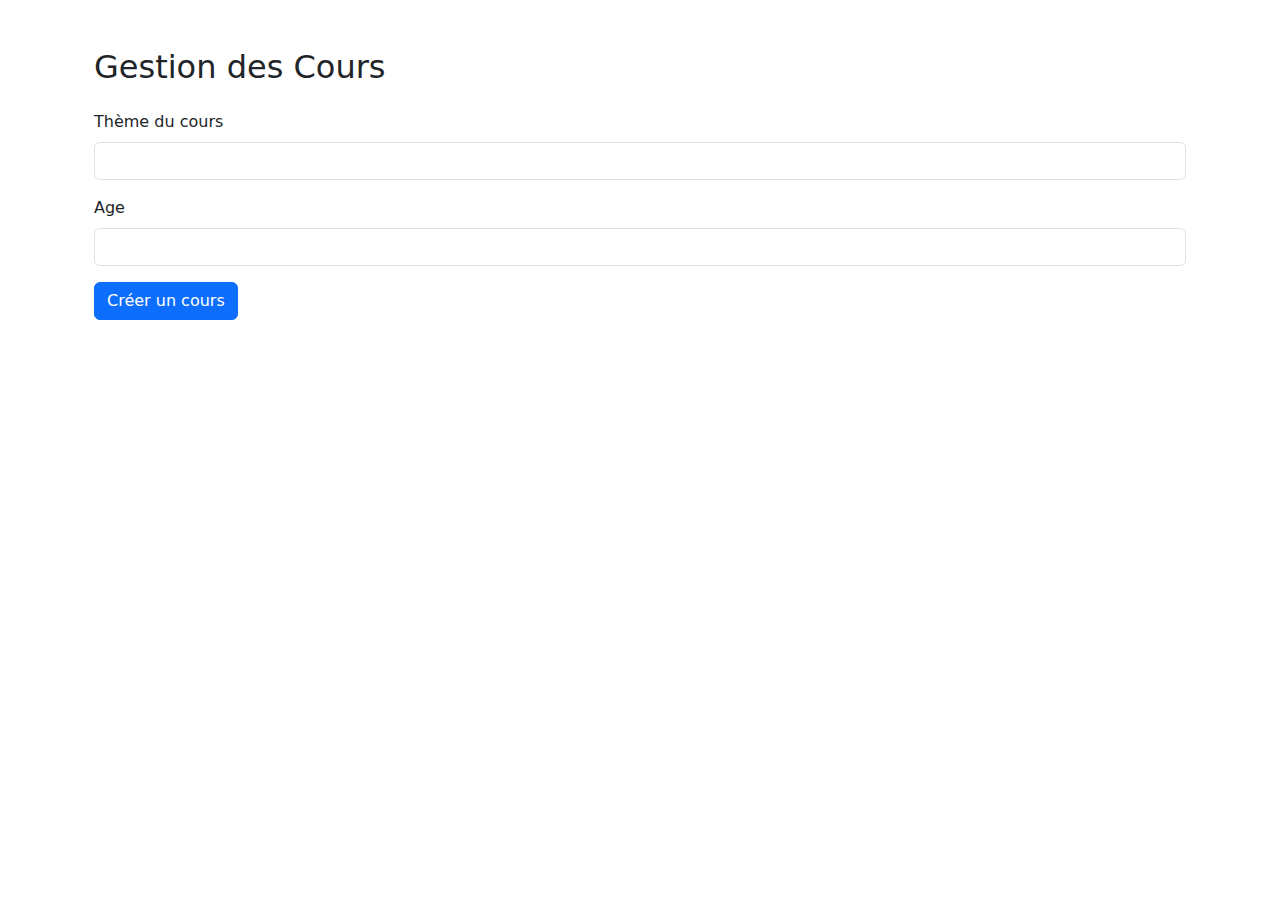
==== src/screens/cours/index.html @ 02981d59 "implémnentation  du formulaire de création de cours" ====
<!DOCTYPE html>
<html lang="en">
  <head>
    <meta charset="UTF-8" />
    <meta name="viewport" content="width=device-width, initial-scale=1.0" />
    <title>Ensitech | Cours</title>
    <link rel="icon" href="../../../assets/logo.png" />
    <link
      href="https://cdn.jsdelivr.net/npm/bootstrap@5.3.3/dist/css/bootstrap.min.css"
      rel="stylesheet"
      integrity="sha384-QWTKZyjpPEjISv5WaRU9OFeRpok6YctnYmDr5pNlyT2bRjXh0JMhjY6hW+ALEwIH"
      crossorigin="anonymous"
    />
    <link
      rel="stylesheet"
      href="https://cdnjs.cloudflare.com/ajax/libs/font-awesome/6.0.0-beta3/css/all.min.css"
    />
    <link rel="stylesheet" href="../../../css/style.css" />
  </head>
  <body>
    <main class="container mt-5 main" id="main">
      <!-- <div class="col-md-9 ms-sm-auto col-lg-10 px-md-4 mt-5"> -->
      <div class="container">
        <h2 class="mb-4">Gestion des Cours</h2>
        <!-- Formulaire chargé dynamiquement-->
        <div id="formContainer">
         
        </div>
        <!-- tableau chargé dynamiquement-->
        <div id="tableContainer">
         
        </div>
      </div>
    </main>
    <script
      src="https://cdn.jsdelivr.net/npm/bootstrap@5.3.3/dist/js/bootstrap.bundle.min.js"
      integrity="sha384-YvpcrYf0tY3lHB60NNkmXc5s9fDVZLESaAA55NDzOxhy9GkcIdslK1eN7N6jIeHz"
      crossorigin="anonymous"
    ></script>

    <script>
      const PATH = {
        cssFile: "../../components/menu/css/menu.css",
        homePage: "../home/index.html",
        coursPage: "index.html",
        etudiantPage: "../etudiant/index.html",
        enseignantPage: "../enseignant/index.html",
        logo: "../../../assets/logo.png",
        avatar: "../../../assets/avatar.jpg",
      };

      document.addEventListener("DOMContentLoaded", function () {
        loadMenu(PATH);
      });
    </script>
    <script src="../../components/menu/js/menu.js"></script>
    <script src="../../../js/signout.js"></script>
    <script type="module" src="js/coursScript.js"></script>
  </body>
</html>
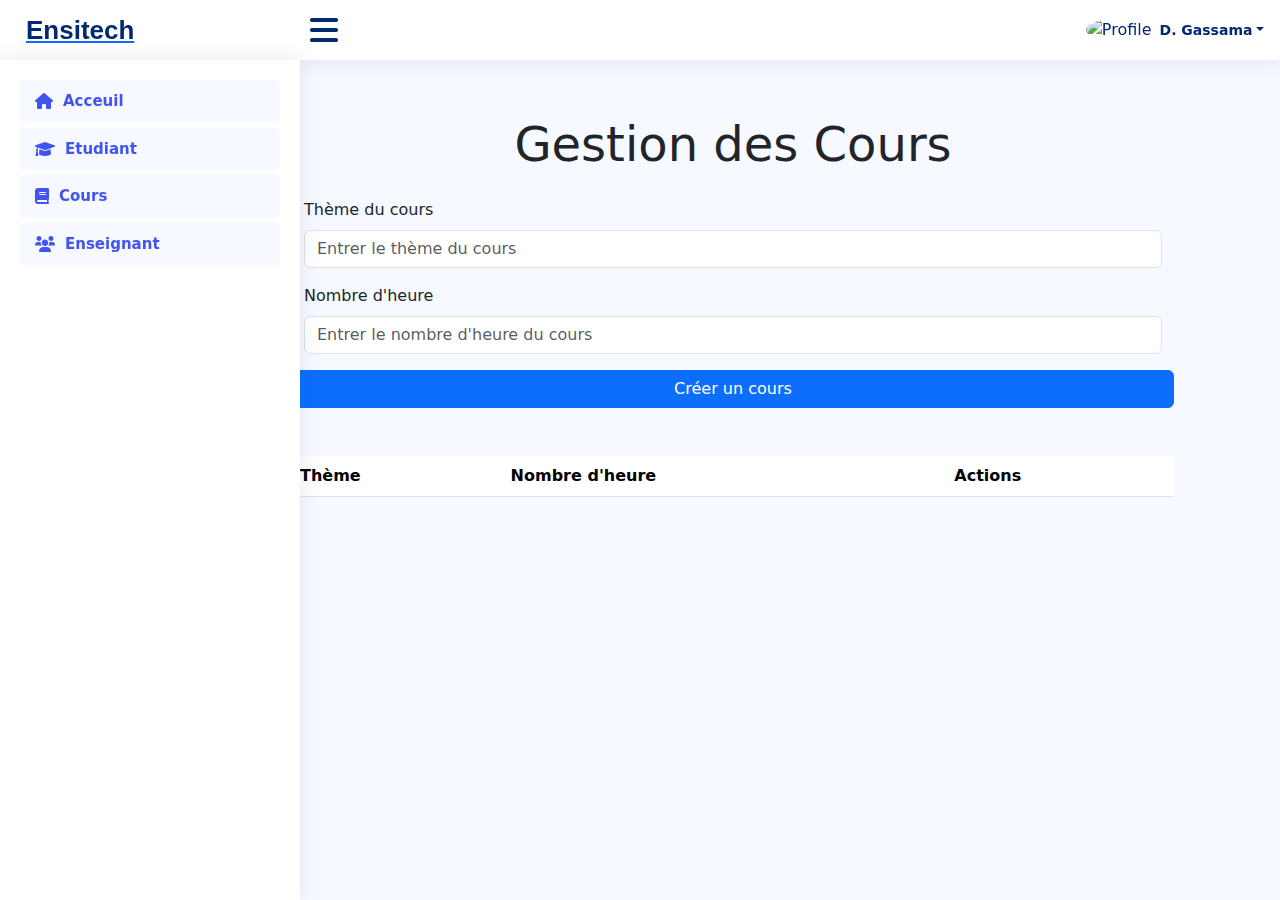
==== commit 621b332c: "amélioration  du formulaire de création de cours" ====
--- a/src/screens/cours/index.html
+++ b/src/screens/cours/index.html
@@ -1,5 +1,5 @@
 <!DOCTYPE html>
-<html lang="en">
+<html lang="fr">
   <head>
     <meta charset="UTF-8" />
     <meta name="viewport" content="width=device-width, initial-scale=1.0" />
@@ -16,12 +16,14 @@
       href="https://cdnjs.cloudflare.com/ajax/libs/font-awesome/6.0.0-beta3/css/all.min.css"
     />
     <link rel="stylesheet" href="../../../css/style.css" />
+    <link rel="stylesheet" href="./css/coursStyle.css" />
   </head>
-  <body>
-    <main class="container mt-5 main" id="main">
-      <!-- <div class="col-md-9 ms-sm-auto col-lg-10 px-md-4 mt-5"> -->
-      <div class="container">
-        <h2 class="mb-4">Gestion des Cours</h2>
+  <body class="">
+    <main class="container mt-5 mains" id="mains">
+      <div class="col-md-9 ms-sm-auto col-lg-10 px-md-4 mt-5">
+      <div class="text-center">
+        <h1 class="display-5 mb-4">Gestion des Cours</h1>
+      </div>
         <!-- Formulaire chargé dynamiquement-->
         <div id="formContainer">
          
--- a/css/style.css
+++ b/css/style.css
@@ -0,0 +1,34 @@
+
+  body {
+    margin: 0;
+    padding: 0;
+    overflow-x: hidden; /* Prevents horizontal scrolling */
+    background: #f6f9ff;
+  }
+
+  .main-container {
+    max-width: 100%;
+    margin: 0 auto; /* Centers the content */
+    padding: 10px; /* Adjust padding as needed */
+    box-sizing: border-box; /* Ensures padding doesn't affect the width */
+  }
+main {
+    margin-top: 60px;
+    padding: 20px 30px;
+    transition: all 0.3s;
+    /* background-color: blue; */
+  }
+  @media (max-width: 1199px) {
+    #main {
+      padding: 20px;
+    }
+  }
+  
+  /*------- Footer -------*/
+  @media (min-width: 1200px) {
+
+    #main,
+    #footer {
+      margin-left: 300px;
+    }
+  }--- a/src/screens/cours/css/coursStyle.css
+++ b/src/screens/cours/css/coursStyle.css
@@ -0,0 +1,15 @@
+h2 {
+    color: #343a40;
+  }
+  
+  #studentTable th {
+    cursor: pointer;
+  }
+  
+  #studentTable tbody tr {
+    transition: background-color 0.3s;
+  }
+  
+  #studentTable tbody tr:hover {
+    background-color: #f1f1f1;
+  }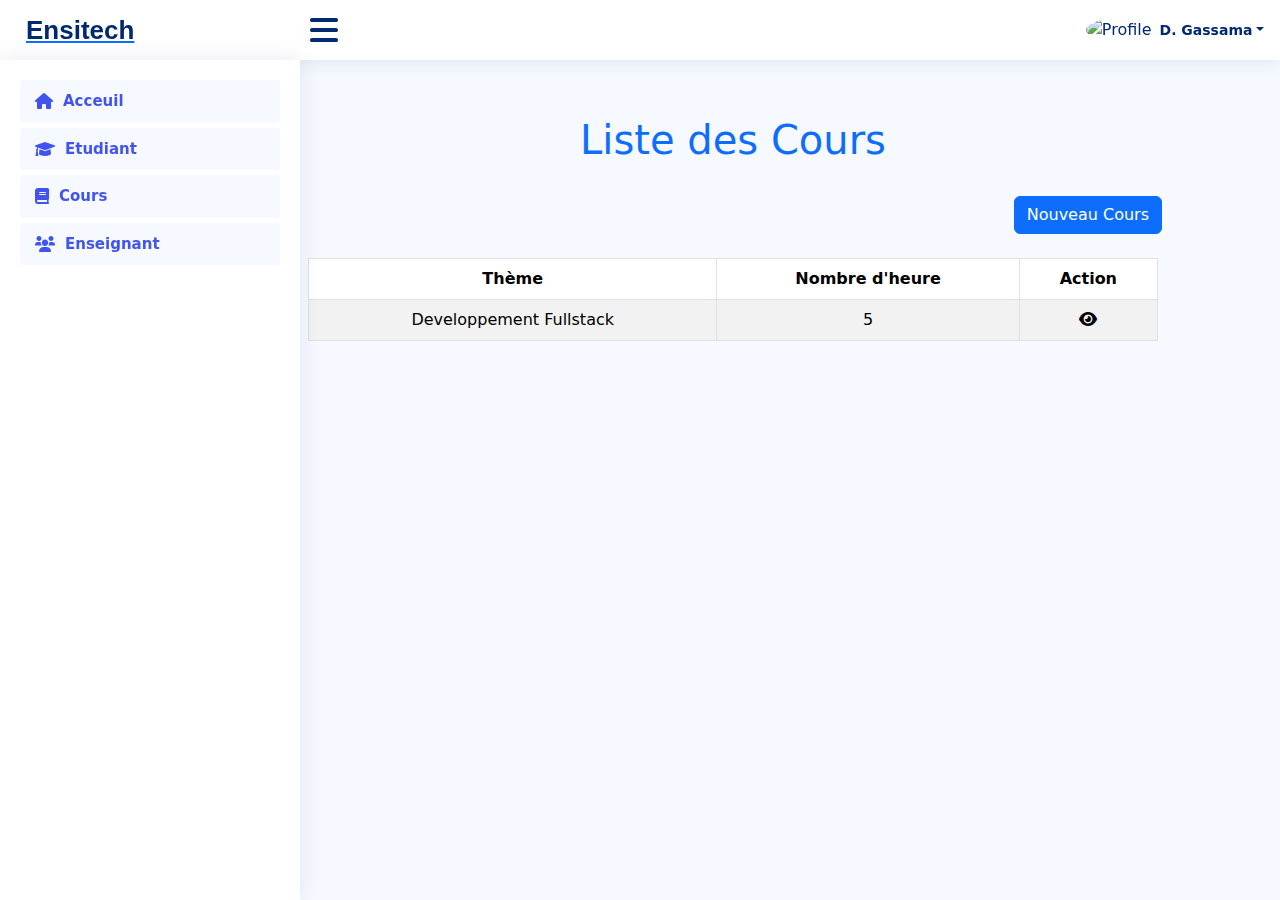
==== commit 787a267c: "Merge pull request #3 from wardabk/dev-module-cours" ====
--- a/src/screens/cours/index.html
+++ b/src/screens/cours/index.html
@@ -13,25 +13,246 @@
     />
     <link
       rel="stylesheet"
+      href="https://cdn.jsdelivr.net/npm/bootstrap-icons@1.10.5/font/bootstrap-icons.css"
+    />
+    <link
+      rel="stylesheet"
       href="https://cdnjs.cloudflare.com/ajax/libs/font-awesome/6.0.0-beta3/css/all.min.css"
     />
     <link rel="stylesheet" href="../../../css/style.css" />
+    <link rel="stylesheet" href="../../../css/table.css" />
     <link rel="stylesheet" href="./css/coursStyle.css" />
   </head>
   <body class="">
-    <main class="container mt-5 mains" id="mains">
-      <div class="col-md-9 ms-sm-auto col-lg-10 px-md-4 mt-5">
-      <div class="text-center">
-        <h1 class="display-5 mb-4">Gestion des Cours</h1>
-      </div>
+    <main class="container mt-5 " id="mains">
+      <div class="col-md-9 ms-sm-auto col-lg-10 px-md-4 mt-5 screenContainer">
+        <div class="text-center">
+          <h1 class="font-weight-bold text-primary">Liste des Cours</h1>
+        </div>
         <!-- Formulaire chargé dynamiquement-->
-        <div id="formContainer">
+        <!-- <div id="formContainer">
          
+        </div> -->
+        <!-- tableau chargé dynamiquement-->
+        <!-- <div id="tableContainer">
+         
+        </div> -->
+        <!--Tableau-->
+        <section class="p-3">
+          <div class="row">
+            <div class="col-12s p-2 d-flex  justify-content-end">
+              <button
+                class="btn btn-primary newUser"
+                data-bs-toggle="modal"
+                data-bs-target="#coursFormContainer"
+              >
+                Nouveau Cours
+                <!-- <i class="bi bi-people"></i> -->
+              </button>
+            </div>
+          </div>
+          <!--Tableau-->
+          <div class="row">
+            <div class="col-12">
+              <table
+                class="table table-striped table-hover mt-3 text-center table-bordered"
+              >
+                <thead>
+                  <tr>
+                    <th>Thème</th>
+                    <th>Nombre d'heure</th>
+                    <!-- <th>Enseignant</th> -->
+                    <th>Action</th>
+                  </tr>
+                </thead>
+
+                <tbody id="coursList">
+                  <tr>
+                    <td>Developpement Fullstack</td>
+                    <td>5</td>
+                    <!-- <td>C</td> -->
+                    <td>
+                      <i class="fa-solid fa-eye detail"></i>
+                      <!-- <a href="#" class="btn btn-success btn-sm detail"><i class="fa-solid fa-eye"></i></a> -->
+                      <!-- <a href="#" class="btn btn-warning btn-sm edit">Modifier</a>
+                      <a href="#" class="btn btn-danger btn-sm delete">Supprimer</a> -->
+                    </td>
+                  </tr>
+                </tbody>
+              </table>
+            </div>
+          </div>
+        </section>
+        <!--Formulaire Creation-->
+        <div class="modal fade" id="coursFormContainer">
+          <div class="modal-dialog modal-dialog-centered modal-lg">
+            <div class="modal-content">
+              <div class="modal-header">
+                <h4 class="modal-title" id="modal-title"></h4>
+                <button
+                  type="button"
+                  class="btn-close"
+                  data-bs-dismiss="modal"
+                  aria-label="Close"
+                ></button>
+              </div>
+
+              <div class="modal-body ">
+                <form action="#" id="coursForm">
+                  <div
+                    class="row w-100 px-2 justify-content-center align-content-center"
+                  >
+                    <div class="col-12 col-lg-6 text-center">
+                     
+                        <img
+                          src="../../../assets/logo1.png"
+                          alt=""
+                          width="200"
+                          height="200"
+                          class="img-fluid rounded"
+                        />
+                     
+                    </div>
+
+                    <div class="col-12 col-lg-6 inputField">
+                      <div class="col 10 mb-3">
+                        <label for="theme" class="form-label"
+                          >Thème du cours</label
+                        >
+                        <input
+                          type="text"
+                          class="form-control"
+                          id="theme"
+                          required
+                          placeholder="Entrer le thème du cours"
+                        />
+                      </div>
+                      <div class="mb-3">
+                        <label for="nbreHeure" class="form-label"
+                          >Nombre d'heure</label
+                        >
+                        <input
+                          type="number"
+                          class="form-control"
+                          id="nbreHeure"
+                          required
+                          placeholder="Entrer le nombre d'heure du cours"
+                        />
+                      </div>
+                    </div>
+
+                    <!-- <div class="inputField">
+                    <div>
+                      <label for="theme">Thème</label>
+                      <input type="text" name="" id="theme" required />
+                    </div>
+                    <div>
+                      <label for="nbreHeure">Nombre d'heure</label>
+                      <input type="number" name="" id="nbreHeure" required />
+                    </div>
+                  </div> -->
+                  </div>
+                </form>
+              </div>
+              <div class="modal-footer">
+                <!-- <button
+                  type="button"
+                  class="btn btn-secondary"
+                  data-bs-dismiss="modal"
+                >
+                  Fermer
+                </button> -->
+                <button
+                  type="submit"
+                  form="coursForm"
+                  class="btn btn-success submit"
+                  id="saveButton"
+                  style="display: none;"
+                >
+                  Ajouter
+                </button>
+                <button
+      
+                  class="btn btn-warning submit"
+                  id="editButton"
+                  style="display: none;"
+                >
+                  Modifier
+                </button>
+                <button
+                  class="btn btn-danger submit"
+                  id="deleteButton"
+                  style="display: none;"
+                >
+                  Supprimer
+                </button>
+              </div>
+            </div>
+          </div>
         </div>
-        <!-- tableau chargé dynamiquement-->
-        <div id="tableContainer">
-         
-        </div>
+
+        <!--Formulaire Détail-->
+        <!--Read Data Modal-->
+        <!-- <div class="modal fade" id="readData">
+          <div class="modal-dialog modal-dialog-centered modal-lg">
+            <div class="modal-content">
+              <div class="modal-header">
+                <h4 class="modal-title">Informations du Cours</h4>
+                <button
+                  type="button"
+                  class="btn-close"
+                  data-bs-dismiss="modal"
+                  aria-label="Close"
+                ></button>
+              </div>
+
+              <div class="modal-body">
+                <form action="#" id="myForm">
+                  <div
+                  class="row w-100 px-2 justify-content-center align-content-center"
+                >
+                  <div class="col-12 col-lg-6 text-center">
+                   
+                      <img
+                        src="../../../assets/logo1.png"
+                        alt=""
+                        width="200"
+                        height="200"
+                        class="img-fluid rounded"
+                      />
+                   
+                  </div>
+
+                  <div class="col-12 col-lg-6 inputField">
+                    <div class="col 10 mb-3">
+                      <label for="theme" class="form-label"
+                        >Thème du cours</label
+                      >
+                      <input
+                        type="text"
+                        class="form-control"
+                        name="" id="showTheme" disable
+                      />
+                    </div>
+                    <div class="mb-3">
+                      <label for="nbreHeure" class="form-label"
+                        >Nombre d'heure</label
+                      >
+                      <input
+                        type="number"
+                        class="form-control"
+                        name=""
+                        id="showNbreHeure"
+                        disabled
+                      />
+                    </div>
+                  </div>
+                </div>
+                </form>
+              </div>
+            </div>
+          </div>
+        </div> -->
       </div>
     </main>
     <script
--- a/src/screens/cours/css/coursStyle.css
+++ b/src/screens/cours/css/coursStyle.css
@@ -2,7 +2,7 @@
     color: #343a40;
   }
   
-  #studentTable th {
+ /* #studentTable th {
     cursor: pointer;
   }
   
@@ -12,4 +12,120 @@
   
   #studentTable tbody tr:hover {
     background-color: #f1f1f1;
-  }+  } */
+  table tr td{
+    vertical-align: middle;
+}
+
+td button{
+    margin: 5px;
+}
+
+td button i{
+    font-size: 20px;
+}
+
+
+.modal-header{
+    background: #f6f9ff;
+    color: #343a40;
+}
+
+.modal-body form {
+    /* display: flex; */
+    /* justify-content: space-between; */
+    /* align-items: center; */
+    /* align-items: flex-start; */
+    /* padding: 0; */
+}
+
+.modal-body form .imgholder{
+    width: 20px;
+    height: 20px;
+    /* position: relative; */
+    border-radius: 50px;
+    /* overflow: hidden; */
+}
+
+/* .imgholder .upload{
+    position: absolute;
+    bottom: 0;
+    left: 10;
+    width: 100%;
+    height: 100px;
+    background: rgba(0,0,0,0.3);
+    display: none;
+    justify-content: center;
+    align-items: center;
+    cursor: pointer;
+} */
+
+/* .upload i{
+    color: #fff;
+    font-size: 35px;
+} */
+
+/* .imgholder:hover .upload{
+    display: flex;
+} */
+
+/* .imgholder .upload input{
+    display: none;
+} */
+
+/* .modal-body form .inputField{
+    flex-basis: 68%;
+    border-left: 5px groove blue;
+    padding-left: 20px;
+} */
+
+/* form .inputField > div{
+    width: 100%;
+    display: flex;
+    justify-content: space-between;
+    align-items: center;
+    margin-bottom: 20px;
+} */
+
+/* form .inputField > div label{
+    font-size: 20px;
+    font-weight: 500;
+} */
+
+#userForm form .inputField > div label::after{
+    content: "*";
+    color: red;
+}
+
+form .inputField > div input{
+    width: 75%;
+    padding: 10px;
+    border: none;
+    outline: none;
+    background: transparent;
+    border-bottom: 2px solid blue;
+}
+
+.modal-footer .submit{
+    font-size: 18px;
+}
+
+
+#readData form .inputField > div input{
+    color: #000;
+    font-size: 18px;
+}
+/*.container {
+    background: var(--white);
+    padding: 20px 60px;
+    margin:  320px;
+    border-radius: 20px;
+    margin-top: 400px;
+    box-shadow: 10px 10px 10px 10px  rgba(0, 0, 0, 0.1);
+    position: relative; 
+   
+   
+  }*/
+  
+
+  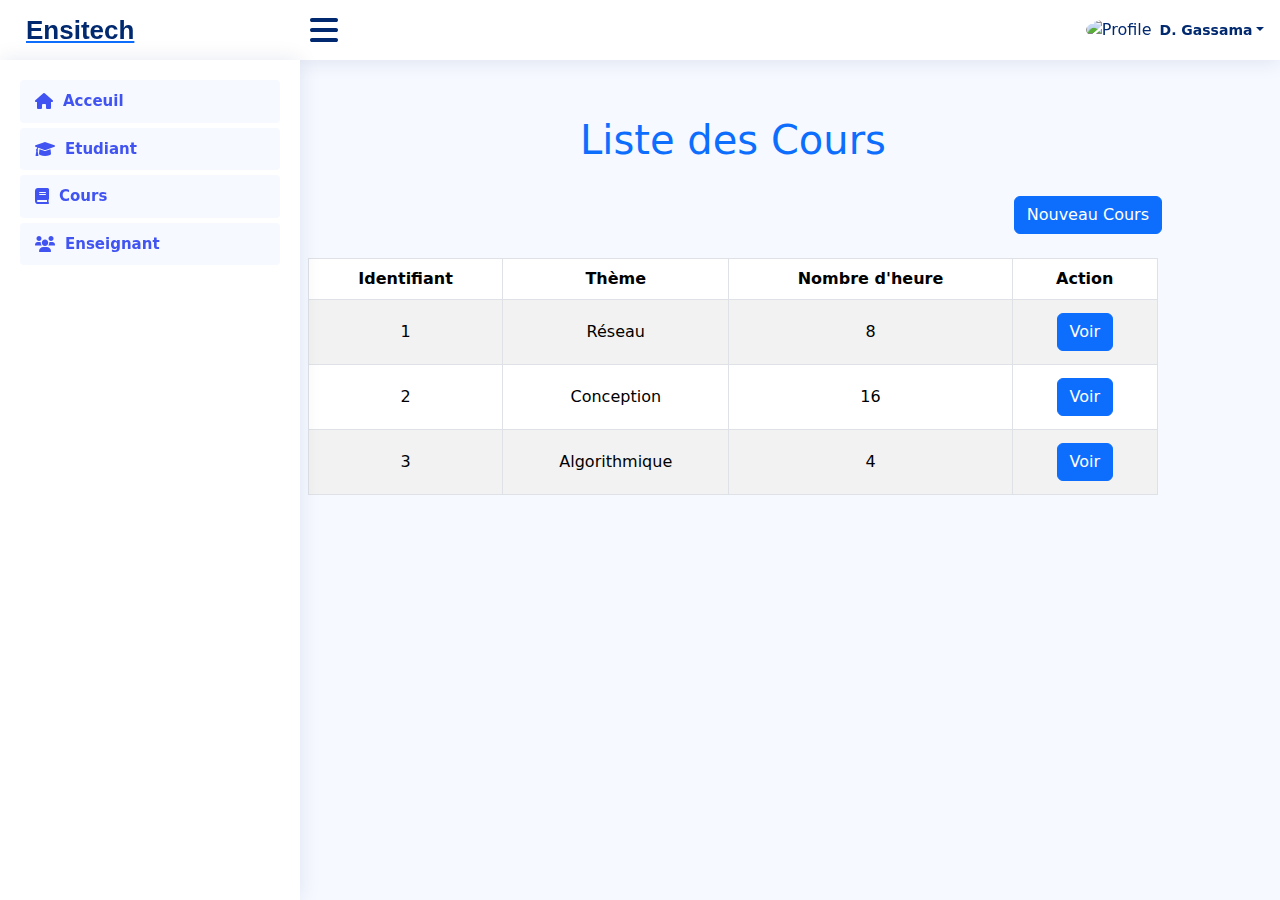
==== commit e626c79a: "Module Cours: js path change" ====
--- a/src/screens/cours/index.html
+++ b/src/screens/cours/index.html
@@ -20,13 +20,13 @@
       href="https://cdnjs.cloudflare.com/ajax/libs/font-awesome/6.0.0-beta3/css/all.min.css"
     />
     <link rel="stylesheet" href="../../../css/style.css" />
-    <link rel="stylesheet" href="../../../css/table.css" />
+    <link rel="stylesheet" href="../../../css/tableau.css" />
     <link rel="stylesheet" href="./css/coursStyle.css" />
   </head>
   <body class="">
     <main class="container mt-5 " id="mains">
       <div class="col-md-9 ms-sm-auto col-lg-10 px-md-4 mt-5 screenContainer">
-        <div class="text-center">
+        <div class="text-center titleBox">
           <h1 class="font-weight-bold text-primary">Liste des Cours</h1>
         </div>
         <!-- Formulaire chargé dynamiquement-->
@@ -56,9 +56,11 @@
             <div class="col-12">
               <table
                 class="table table-striped table-hover mt-3 text-center table-bordered"
+                id="coursTable"
               >
                 <thead>
                   <tr>
+                    <th>Identifiant</th>
                     <th>Thème</th>
                     <th>Nombre d'heure</th>
                     <!-- <th>Enseignant</th> -->
@@ -66,18 +68,14 @@
                   </tr>
                 </thead>
 
-                <tbody id="coursList">
-                  <tr>
+                <tbody >
+                  <!-- <tr>
                     <td>Developpement Fullstack</td>
                     <td>5</td>
-                    <!-- <td>C</td> -->
                     <td>
                       <i class="fa-solid fa-eye detail"></i>
-                      <!-- <a href="#" class="btn btn-success btn-sm detail"><i class="fa-solid fa-eye"></i></a> -->
-                      <!-- <a href="#" class="btn btn-warning btn-sm edit">Modifier</a>
-                      <a href="#" class="btn btn-danger btn-sm delete">Supprimer</a> -->
                     </td>
-                  </tr>
+                  </tr> -->
                 </tbody>
               </table>
             </div>
@@ -98,7 +96,7 @@
               </div>
 
               <div class="modal-body ">
-                <form action="#" id="coursForm">
+                <!-- <form action="#" id="coursForm">
                   <div
                     class="row w-100 px-2 justify-content-center align-content-center"
                   >
@@ -141,30 +139,24 @@
                       </div>
                     </div>
 
-                    <!-- <div class="inputField">
-                    <div>
+                  </div>
+                </form> -->
+                <form id="coursForm">
+                  <div class="form-row">
+                    <div class="form-group ">
                       <label for="theme">Thème</label>
-                      <input type="text" name="" id="theme" required />
-                    </div>
-                    <div>
+                      <input type="text" class="form-control w-100" id="theme" placeholder="Thème" required>
+                    </div>
+                    <div class="form-group mt-2">
                       <label for="nbreHeure">Nombre d'heure</label>
-                      <input type="number" name="" id="nbreHeure" required />
-                    </div>
-                  </div> -->
+                      <input type="number" class="form-control" id="nbreHeure" placeholder="Nombre d'heure" required>
+                    </div>
                   </div>
                 </form>
               </div>
               <div class="modal-footer">
-                <!-- <button
-                  type="button"
-                  class="btn btn-secondary"
-                  data-bs-dismiss="modal"
-                >
-                  Fermer
-                </button> -->
-                <button
-                  type="submit"
-                  form="coursForm"
+                <button
+                  
                   class="btn btn-success submit"
                   id="saveButton"
                   style="display: none;"
@@ -190,69 +182,6 @@
             </div>
           </div>
         </div>
-
-        <!--Formulaire Détail-->
-        <!--Read Data Modal-->
-        <!-- <div class="modal fade" id="readData">
-          <div class="modal-dialog modal-dialog-centered modal-lg">
-            <div class="modal-content">
-              <div class="modal-header">
-                <h4 class="modal-title">Informations du Cours</h4>
-                <button
-                  type="button"
-                  class="btn-close"
-                  data-bs-dismiss="modal"
-                  aria-label="Close"
-                ></button>
-              </div>
-
-              <div class="modal-body">
-                <form action="#" id="myForm">
-                  <div
-                  class="row w-100 px-2 justify-content-center align-content-center"
-                >
-                  <div class="col-12 col-lg-6 text-center">
-                   
-                      <img
-                        src="../../../assets/logo1.png"
-                        alt=""
-                        width="200"
-                        height="200"
-                        class="img-fluid rounded"
-                      />
-                   
-                  </div>
-
-                  <div class="col-12 col-lg-6 inputField">
-                    <div class="col 10 mb-3">
-                      <label for="theme" class="form-label"
-                        >Thème du cours</label
-                      >
-                      <input
-                        type="text"
-                        class="form-control"
-                        name="" id="showTheme" disable
-                      />
-                    </div>
-                    <div class="mb-3">
-                      <label for="nbreHeure" class="form-label"
-                        >Nombre d'heure</label
-                      >
-                      <input
-                        type="number"
-                        class="form-control"
-                        name=""
-                        id="showNbreHeure"
-                        disabled
-                      />
-                    </div>
-                  </div>
-                </div>
-                </form>
-              </div>
-            </div>
-          </div>
-        </div> -->
       </div>
     </main>
     <script
@@ -278,6 +207,6 @@
     </script>
     <script src="../../components/menu/js/menu.js"></script>
     <script src="../../../js/signout.js"></script>
-    <script type="module" src="js/coursScript.js"></script>
+    <script  src="../../../js/coursScript.js"></script>
   </body>
 </html>
--- a/css/tableau.css
+++ b/css/tableau.css
@@ -0,0 +1,9 @@
+.table {
+    margin-top: 20px;
+}
+
+.table th,
+.table td {
+    text-align: center;
+    vertical-align: middle;
+}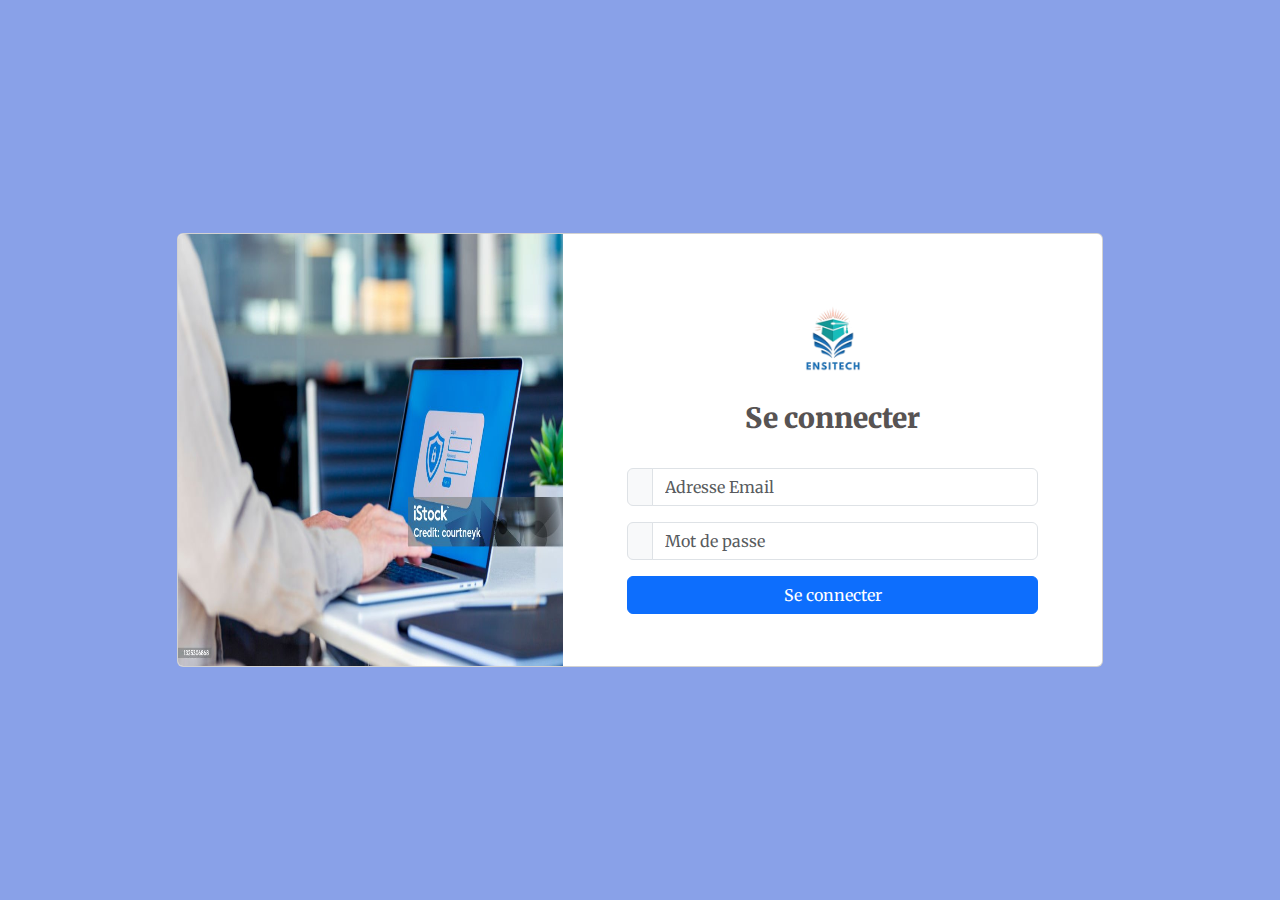
==== commit c946d76c: "Merge pull request #27 from wardabk/develop" ====
--- a/src/screens/cours/index.html
+++ b/src/screens/cours/index.html
@@ -21,10 +21,9 @@
     />
     <link rel="stylesheet" href="../../../css/style.css" />
     <link rel="stylesheet" href="../../../css/tableau.css" />
-    <link rel="stylesheet" href="./css/coursStyle.css" />
   </head>
   <body class="">
-    <main class="container mt-5 " id="mains">
+    <main class="container mt-5" id="mains">
       <div class="col-md-9 ms-sm-auto col-lg-10 px-md-4 mt-5 screenContainer">
         <div class="text-center titleBox">
           <h1 class="font-weight-bold text-primary">Liste des Cours</h1>
@@ -38,22 +37,35 @@
          
         </div> -->
         <!--Tableau-->
+        <div class="row">
+          <div class="col-12 col-md-8 col-lg-6 mx-auto">
+            <input
+              type="text"
+              id="searchInput"
+              class="form-control"
+              placeholder="Rechercher un cours..."
+            />
+          </div>
+        </div>
+        <!-- <input type="text" id="searchInput" placeholder="Rechercher un cours..."> -->
+        <!-- <button id="sortAscButton">Trier A-Z</button>
+    <button id="sortDescButton">Trier Z-A</button> -->
         <section class="p-3">
           <div class="row">
-            <div class="col-12s p-2 d-flex  justify-content-end">
+            <div class="col-12s p-2 d-flex justify-content-end">
               <button
                 class="btn btn-primary newUser"
                 data-bs-toggle="modal"
                 data-bs-target="#coursFormContainer"
               >
-                Nouveau Cours
+                Créer un Cours
                 <!-- <i class="bi bi-people"></i> -->
               </button>
             </div>
           </div>
           <!--Tableau-->
           <div class="row">
-            <div class="col-12">
+            <div class="table-responsive">
               <table
                 class="table table-striped table-hover mt-3 text-center table-bordered"
                 id="coursTable"
@@ -68,15 +80,7 @@
                   </tr>
                 </thead>
 
-                <tbody >
-                  <!-- <tr>
-                    <td>Developpement Fullstack</td>
-                    <td>5</td>
-                    <td>
-                      <i class="fa-solid fa-eye detail"></i>
-                    </td>
-                  </tr> -->
-                </tbody>
+                <tbody></tbody>
               </table>
             </div>
           </div>
@@ -95,86 +99,51 @@
                 ></button>
               </div>
 
-              <div class="modal-body ">
-                <!-- <form action="#" id="coursForm">
-                  <div
-                    class="row w-100 px-2 justify-content-center align-content-center"
-                  >
-                    <div class="col-12 col-lg-6 text-center">
-                     
-                        <img
-                          src="../../../assets/logo1.png"
-                          alt=""
-                          width="200"
-                          height="200"
-                          class="img-fluid rounded"
-                        />
-                     
-                    </div>
-
-                    <div class="col-12 col-lg-6 inputField">
-                      <div class="col 10 mb-3">
-                        <label for="theme" class="form-label"
-                          >Thème du cours</label
-                        >
-                        <input
-                          type="text"
-                          class="form-control"
-                          id="theme"
-                          required
-                          placeholder="Entrer le thème du cours"
-                        />
-                      </div>
-                      <div class="mb-3">
-                        <label for="nbreHeure" class="form-label"
-                          >Nombre d'heure</label
-                        >
-                        <input
-                          type="number"
-                          class="form-control"
-                          id="nbreHeure"
-                          required
-                          placeholder="Entrer le nombre d'heure du cours"
-                        />
-                      </div>
-                    </div>
-
-                  </div>
-                </form> -->
+              <div class="modal-body">
                 <form id="coursForm">
                   <div class="form-row">
-                    <div class="form-group ">
+                    <div class="form-group">
                       <label for="theme">Thème</label>
-                      <input type="text" class="form-control w-100" id="theme" placeholder="Thème" required>
+                      <input
+                        type="text"
+                        class="form-control w-100"
+                        id="theme"
+                        placeholder="Thème"
+                        required
+                      />
                     </div>
                     <div class="form-group mt-2">
                       <label for="nbreHeure">Nombre d'heure</label>
-                      <input type="number" class="form-control" id="nbreHeure" placeholder="Nombre d'heure" required>
+                      <input
+                        type="number"
+                        class="form-control"
+                        id="nbreHeure"
+                        placeholder="Nombre d'heure"
+                        required
+                      />
                     </div>
                   </div>
                 </form>
               </div>
               <div class="modal-footer">
                 <button
-                  
                   class="btn btn-success submit"
                   id="saveButton"
-                  style="display: none;"
+                  style="display: none"
                 >
                   Ajouter
                 </button>
                 <button
-      
                   class="btn btn-warning submit"
                   id="editButton"
-                  style="display: none;"
+                  style="display: none"
                 >
                   Modifier
                 </button>
                 <button
                   class="btn btn-danger submit"
                   id="deleteButton"
-                  style="display: none;"
+                  style="display: none"
                 >
                   Supprimer
                 </button>
@@ -197,6 +166,7 @@
         coursPage: "index.html",
         etudiantPage: "../etudiant/index.html",
         enseignantPage: "../enseignant/index.html",
+        notePage: "../note/index.html",
         logo: "../../../assets/logo.png",
         avatar: "../../../assets/avatar.jpg",
       };
@@ -207,6 +177,6 @@
     </script>
     <script src="../../components/menu/js/menu.js"></script>
     <script src="../../../js/signout.js"></script>
-    <script  src="../../../js/coursScript.js"></script>
+    <script src="../../../js/coursScript.js"></script>
   </body>
 </html>
